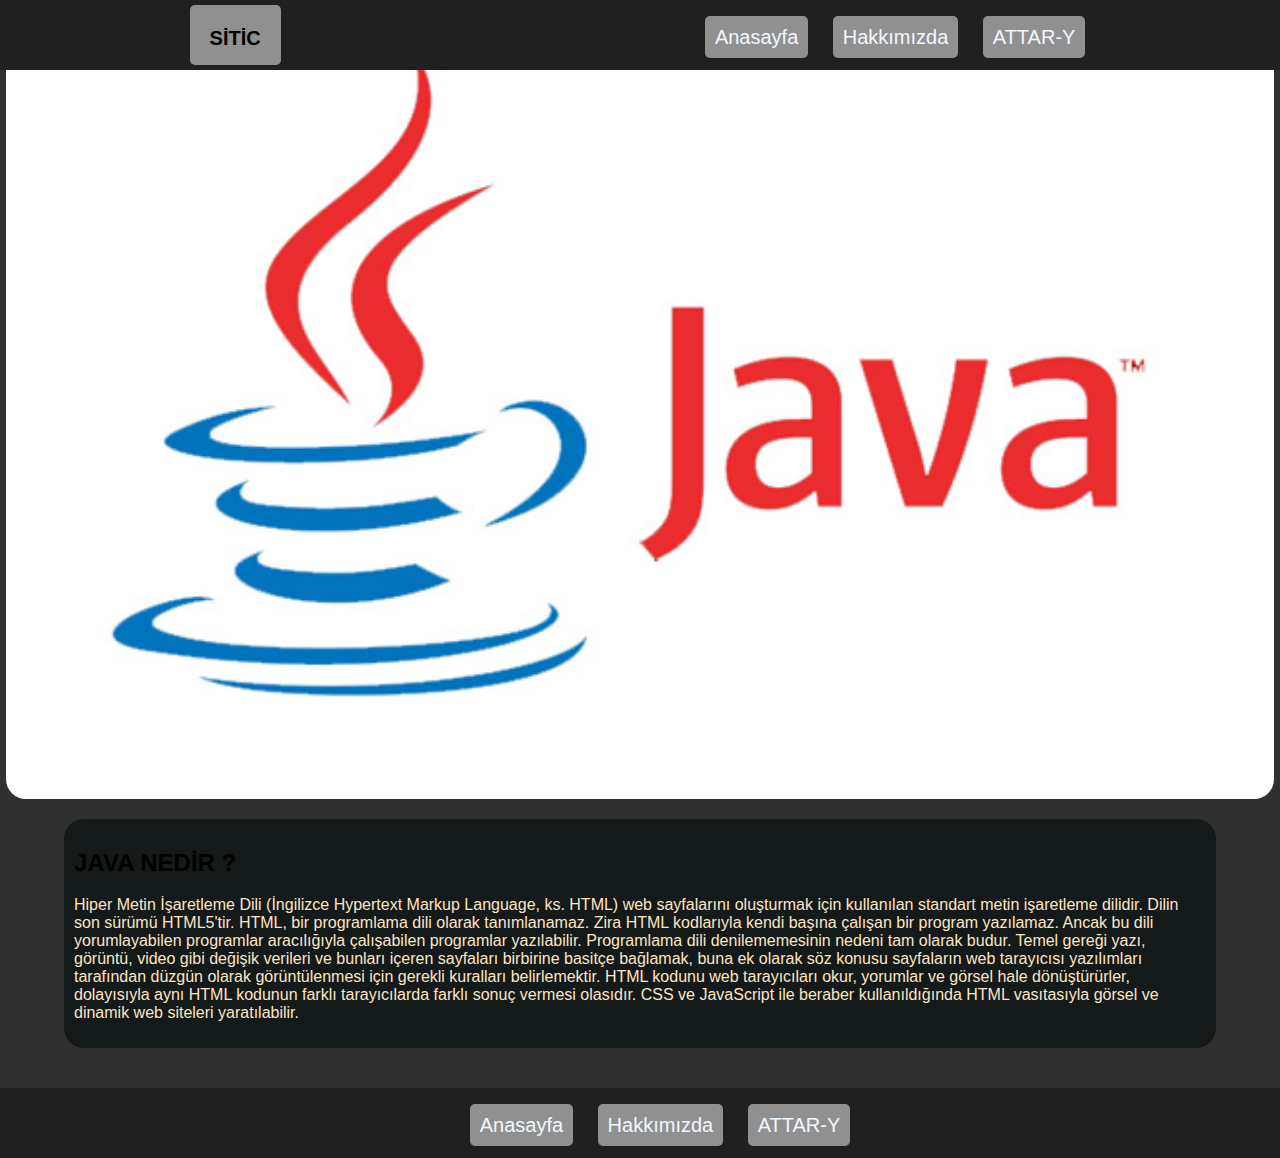
==== electronic.html @ daf58fa6 "ahmet" ====
<!DOCTYPE html>
<html>
<head>
    <meta http-equiv="Content-Type" content="text/html; charset=utf-8" />
    <title>SiTiC-ROVER-Y</title>
    <link rel="stylesheet" type="text/css" href="css/style.css">
</head>
    <body>
            
            <div class="menu_bar">
                <div class="logo"> <h2>SİTİC</h2></div>
                <div class="menu">
                    <ul>
                    
                    <li>
                        <a href="index.html">Anasayfa</a>
                    </li>
                    <li>
                        <a href="hakkimda.html">Hakkımızda </a>
                    </li>
                    <li>
                        <a href="rover-y.html">ATTAR-Y</a>
                    </li>
               </ul>
                </div>
            </div>
            <img src="css/resimler/java_logo.jpg" class="main-photo" />
                
        
        <main class="main_kutu">
            <div class="kutu">

                <h2>JAVA NEDİR ? </h2><p>     Hiper Metin İşaretleme Dili (İngilizce Hypertext Markup Language, ks. HTML) web sayfalarını oluşturmak için kullanılan standart metin işaretleme dilidir. Dilin son sürümü HTML5'tir. 
    
                    HTML, bir programlama dili olarak tanımlanamaz. Zira HTML kodlarıyla kendi başına çalışan bir program yazılamaz. Ancak bu dili yorumlayabilen programlar aracılığıyla çalışabilen programlar yazılabilir. Programlama dili denilememesinin nedeni tam olarak budur. Temel gereği yazı, görüntü, video gibi değişik verileri ve bunları içeren sayfaları birbirine basitçe bağlamak, buna ek olarak söz konusu sayfaların web tarayıcısı yazılımları tarafından düzgün olarak görüntülenmesi için gerekli kuralları belirlemektir. HTML kodunu web tarayıcıları okur, yorumlar ve görsel hale dönüştürürler, dolayısıyla aynı HTML kodunun farklı tarayıcılarda farklı sonuç vermesi olasıdır. CSS ve JavaScript ile beraber kullanıldığında HTML vasıtasıyla görsel ve dinamik web siteleri yaratılabilir. 
                </p>
                
            </div>
        </main>
        <footer>
            <div class="footer_menu">
                <ul>
                    
                    <li>
                        <a href="index.html">Anasayfa</a>
                    </li>
                    <li>
                        <a href="hakkimda.html">Hakkımızda </a>
                    </li>
                    <li>
                        <a href="rover-y.html">ATTAR-Y</a>
                    </li>
               </ul> </div>
        </footer>
    </body>
</html>
---- css/style.css ----
body {
        font-family: Arial;
        margin: 0;
        padding: 0;
        display: flex;
        flex-direction: column;
        align-items: center;

    }
    html{
       background-color: #303030; 
    }
    .menu_bar{
        position: fixed;
		top: 0;
        height: 70px;
        width: 100%;
        background-color: #202020;
        display: flex;
        justify-content: space-around;
    }
    .logo {
        margin: 5px;
        text-decoration: none;
        box-sizing: border-box;
        background-color: #909090;
        border-radius: 5px;
        padding-left: 20px;
        padding-right: 20px;
        padding-bottom: 5px;
        padding-top: 5px;
    }
    .logo h2{
        font-size: 20px;

    }

    .menu ul li{
        list-style-type: none;
        display: inline-block;
        padding: 5px;
        margin: 5px;
        transition: 0.7s;
    }
    .menu a{
        color: aliceblue;
        font-size: 20px;
        text-decoration: none;
        box-sizing: border-box;
        background-color: #909090;
        border-radius: 5px;
        padding: 10px;
    }
    .menu li:hover a{
        background-color: #404040;

    }
    .main_kutu{
        margin-top: 20px;
        display: flex;
        flex-direction: column;
        align-items: center;
        margin-bottom: 20px;
        width: 90%;

    }
    .kutu{
        padding: 10px;
        border-radius: 20px;
        background-color: rgba(0, 11, 10,0.6);
    }
    .kutu p{
        color:bisque;
    }
    .galeri{
        background-position: center;
        background-size: cover;
        display: flex;
        justify-content: center;
        align-items: center;
    }
    .main-photo{
        width: 99%;
        border-radius: 20px;
        margin-top: 20px;
    }
    
    .orta_alan{
        margin-top: 20px;
        display: flex;
        width: 99%;
        padding: 5px;
        border-radius: 20px;
        background-color: rgba(0, 11, 10, 0.0);
        justify-content: space-around;
        
    }
    .orta{
        background-color: #909090;
        border-radius: 10px;
        width: 30%;
        padding: 20px;
    }
    .btn-contiuno{
        width: 100%;
        height: 50px;
        border-radius: 20px;
    }
    .btn-contiuno ul{
        margin: 0px;
        background-color: aqua;
    }
    .btn-contiuno ul li{
        list-style-type: none;
        width: 100%;
        display: inline-block;
        margin-left: 0px;
        background-color: aliceblue;
        transition: 0.7s;
    }
    .btn-contiuno  a{
        background-color: #5b2727;
        border-radius: 20px;
        margin-left: 0px;
        color: white;
        padding: 15px 32px;
        text-align: center;
        text-decoration: none;
        display: flex;
        font-size: 16px;
        cursor: pointer;
        flex-direction: column;
        align-items: center;
    }
    .btn-contiuno:hover a{
        background-color: #404040;
        
        

    }
    
    footer{
        margin-top: 20px;
        width: 100%;
        height: 70px;
        background-color: #202020;
        display: flex;
        justify-content: space-around;
        
    }
    .footer_menu ul li{
        list-style-type: none;
        display: inline-block;
        padding: 5px;
        margin: 5px;
        transition: 0.7s;
    }
    .footer_menu a{
        color: aliceblue;
        font-size: 20px;
        text-decoration: none;
        box-sizing: border-box;
        background-color: #909090;
        border-radius: 5px;
        padding: 10px;
    }
    
    

    @media only screen and (max-width:992px) {
        .orta_alan{
            flex-wrap: wrap;
        }
        .orta{
            margin: 10px;
            width: 90%;
        }
        
        
    }
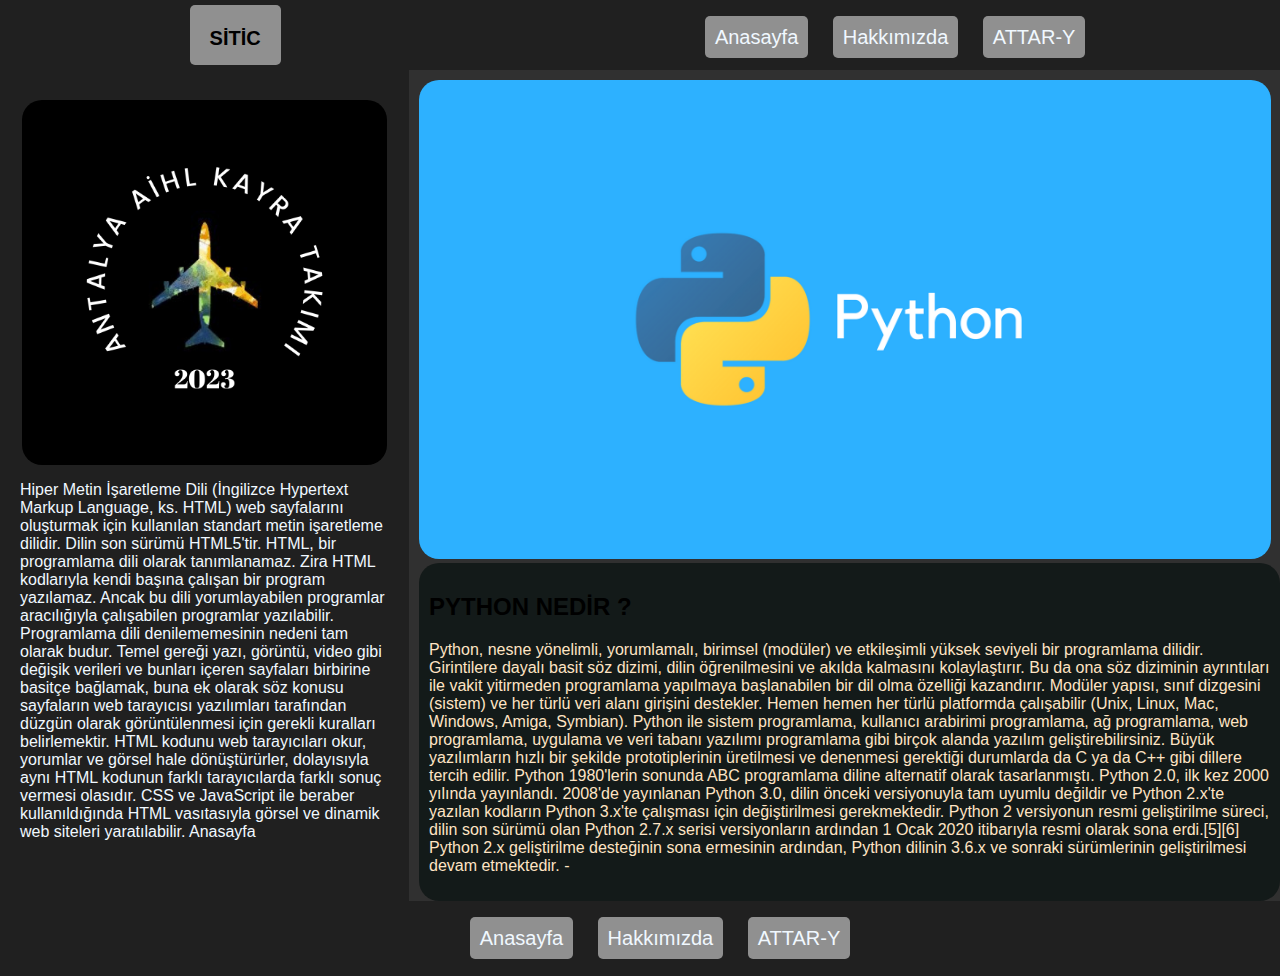
==== commit c160e024: "m" ====
--- a/electronic.html
+++ b/electronic.html
@@ -2,41 +2,78 @@
 <html>
 <head>
     <meta http-equiv="Content-Type" content="text/html; charset=utf-8" />
-    <title>SiTiC-ROVER-Y</title>
+    <title>SiTiC-Anasayfa</title>
     <link rel="stylesheet" type="text/css" href="css/style.css">
 </head>
     <body>
-            
-            <div class="menu_bar">
-                <div class="logo"> <h2>SİTİC</h2></div>
-                <div class="menu">
-                    <ul>
-                    
-                    <li>
-                        <a href="index.html">Anasayfa</a>
-                    </li>
-                    <li>
-                        <a href="hakkimda.html">Hakkımızda </a>
-                    </li>
-                    <li>
-                        <a href="rover-y.html">ATTAR-Y</a>
-                    </li>
-               </ul>
-                </div>
+        
+        <div class="menu_bar">
+            <div class="logo"> <h2>SİTİC</h2></div>
+            <div class="menu">
+                <ul>
+                
+                <li>
+                    <a href="index.html">Anasayfa</a>
+                </li>
+                <li>
+                    <a href="hakkimda.html">Hakkımızda </a>
+                </li>
+                <li>
+                    <a href="rover-y.html">ATTAR-Y</a>
+                </li>
+           </ul>
             </div>
-            <img src="css/resimler/java_logo.jpg" class="main-photo" />
-                
+        </div>
+
+        <main class="main-body">
+
         
-        <main class="main_kutu">
-            <div class="kutu">
+        <div class="main-left">
+            <div class="galeri">
+                <img src="css/resimler/Antalya Aihl Sibernetik.png" class="main-photo" />
+            </div>
+            <p>Hiper Metin İşaretleme Dili (İngilizce Hypertext Markup Language, ks. HTML) web sayfalarını oluşturmak için kullanılan standart metin işaretleme dilidir. Dilin son sürümü HTML5'tir. HTML, bir programlama dili olarak tanımlanamaz. Zira HTML kodlarıyla kendi başına çalışan bir program yazılamaz. Ancak bu dili yorumlayabilen programlar aracılığıyla çalışabilen programlar yazılabilir. Programlama dili denilememesinin nedeni tam olarak budur. Temel gereği yazı, görüntü, video gibi değişik verileri ve bunları içeren sayfaları birbirine basitçe bağlamak, buna ek olarak söz konusu sayfaların web tarayıcısı yazılımları tarafından düzgün olarak görüntülenmesi için gerekli kuralları belirlemektir. HTML kodunu web tarayıcıları okur, yorumlar ve görsel hale dönüştürürler, dolayısıyla aynı HTML kodunun farklı tarayıcılarda farklı sonuç vermesi olasıdır. CSS ve JavaScript ile beraber kullanıldığında HTML vasıtasıyla görsel ve dinamik web siteleri yaratılabilir.
 
-                <h2>JAVA NEDİR ? </h2><p>     Hiper Metin İşaretleme Dili (İngilizce Hypertext Markup Language, ks. HTML) web sayfalarını oluşturmak için kullanılan standart metin işaretleme dilidir. Dilin son sürümü HTML5'tir. 
-    
-                    HTML, bir programlama dili olarak tanımlanamaz. Zira HTML kodlarıyla kendi başına çalışan bir program yazılamaz. Ancak bu dili yorumlayabilen programlar aracılığıyla çalışabilen programlar yazılabilir. Programlama dili denilememesinin nedeni tam olarak budur. Temel gereği yazı, görüntü, video gibi değişik verileri ve bunları içeren sayfaları birbirine basitçe bağlamak, buna ek olarak söz konusu sayfaların web tarayıcısı yazılımları tarafından düzgün olarak görüntülenmesi için gerekli kuralları belirlemektir. HTML kodunu web tarayıcıları okur, yorumlar ve görsel hale dönüştürürler, dolayısıyla aynı HTML kodunun farklı tarayıcılarda farklı sonuç vermesi olasıdır. CSS ve JavaScript ile beraber kullanıldığında HTML vasıtasıyla görsel ve dinamik web siteleri yaratılabilir. 
-                </p>
-                
-            </div>
-        </main>
+                Anasayfa </p>
+
+
+        </div>
+
+       <div class="main-right">
+        
+        <img class="main-photo" src="css/resimler/python.png" alt="">
+        
+        <div class="kutu">
+            <h2>PYTHON NEDİR ? </h2>
+
+
+             
+             <p>  Python, nesne yönelimli, yorumlamalı, birimsel (modüler) ve etkileşimli yüksek seviyeli
+                  bir programlama dilidir.
+
+                 Girintilere dayalı basit söz dizimi, dilin öğrenilmesini ve akılda kalmasını kolaylaştırır.
+                  Bu da ona söz diziminin ayrıntıları ile vakit yitirmeden programlama yapılmaya başlanabilen 
+                  bir dil olma özelliği kazandırır.
+                 
+                 Modüler yapısı, sınıf dizgesini (sistem) ve her türlü veri alanı girişini destekler.
+                 Hemen hemen her türlü platformda çalışabilir (Unix, Linux, Mac, Windows, Amiga, Symbian). 
+                 Python ile sistem programlama, kullanıcı
+                  arabirimi programlama, ağ programlama, web programlama, uygulama ve veri tabanı yazılımı
+                   programlama gibi birçok alanda yazılım geliştirebilirsiniz. Büyük yazılımların 
+                 hızlı bir şekilde prototiplerinin üretilmesi ve denenmesi gerektiği durumlarda da C ya da
+                  C++ gibi dillere tercih edilir.
+                 
+                 Python 1980'lerin sonunda ABC programlama diline alternatif olarak tasarlanmıştı. Python 2.0,
+                  ilk kez 2000 yılında yayınlandı. 2008'de yayınlanan Python 3.0, dilin önceki versiyonuyla
+                   tam uyumlu değildir ve Python
+                  2.x'te yazılan kodların Python 3.x'te çalışması için değiştirilmesi gerekmektedir. Python 2 
+                  versiyonun resmi geliştirilme süreci, dilin son sürümü olan Python 2.7.x serisi versiyonların
+                   ardından 1 Ocak 2020 itibarıyla resmi olarak sona erdi.[5][6] Python 2.x geliştirilme desteğinin
+                    sona ermesinin ardından, Python dilinin 3.6.x ve sonraki sürümlerinin geliştirilmesi devam etmektedir.
+                    -</p>
+         </div>
+        </div>
+    </main>
         <footer>
             <div class="footer_menu">
                 <ul>
@@ -50,7 +87,9 @@
                     <li>
                         <a href="rover-y.html">ATTAR-Y</a>
                     </li>
-               </ul> </div>
+               </ul></div>
         </footer>
     </body>
-</html>+</html>
+                    
+           --- a/css/style.css
+++ b/css/style.css
@@ -65,6 +65,7 @@
 
     }
     .kutu{
+        margin: auto;
         padding: 10px;
         border-radius: 20px;
         background-color: rgba(0, 11, 10,0.6);
@@ -89,8 +90,9 @@
         margin-top: 20px;
         display: flex;
         width: 99%;
-        padding: 5px;
-        border-radius: 20px;
+        padding: 10px;
+        border-radius: 20px;
+        gap: 5px;
         background-color: rgba(0, 11, 10, 0.0);
         justify-content: space-around;
         
@@ -138,11 +140,29 @@
         
 
     }
+    .main-body{
+        margin-top: 60px;
+        display: flex;
+        gap: 10px;
+        flex-direction: row;
+    }
+
+    .main-left{
+        background-color: #202020;
+        width: 30%;
+        padding: 20px;
+    }
+    .main-left p{
+        color: aliceblue;
+    }
+    .main-right{
+        width: 70%;
+        height: auto;
+    }
     
     footer{
-        margin-top: 20px;
-        width: 100%;
-        height: 70px;
+        width: 100%;
+        max-height:initial;
         background-color: #202020;
         display: flex;
         justify-content: space-around;
@@ -171,6 +191,16 @@
         .orta_alan{
             flex-wrap: wrap;
         }
+        .main-body{
+            display: flex;
+            flex-direction: column;
+        }
+        .main-left{
+            display: none;
+        }
+        .main-right{
+            width: 100%;
+        }
         .orta{
             margin: 10px;
             width: 90%;
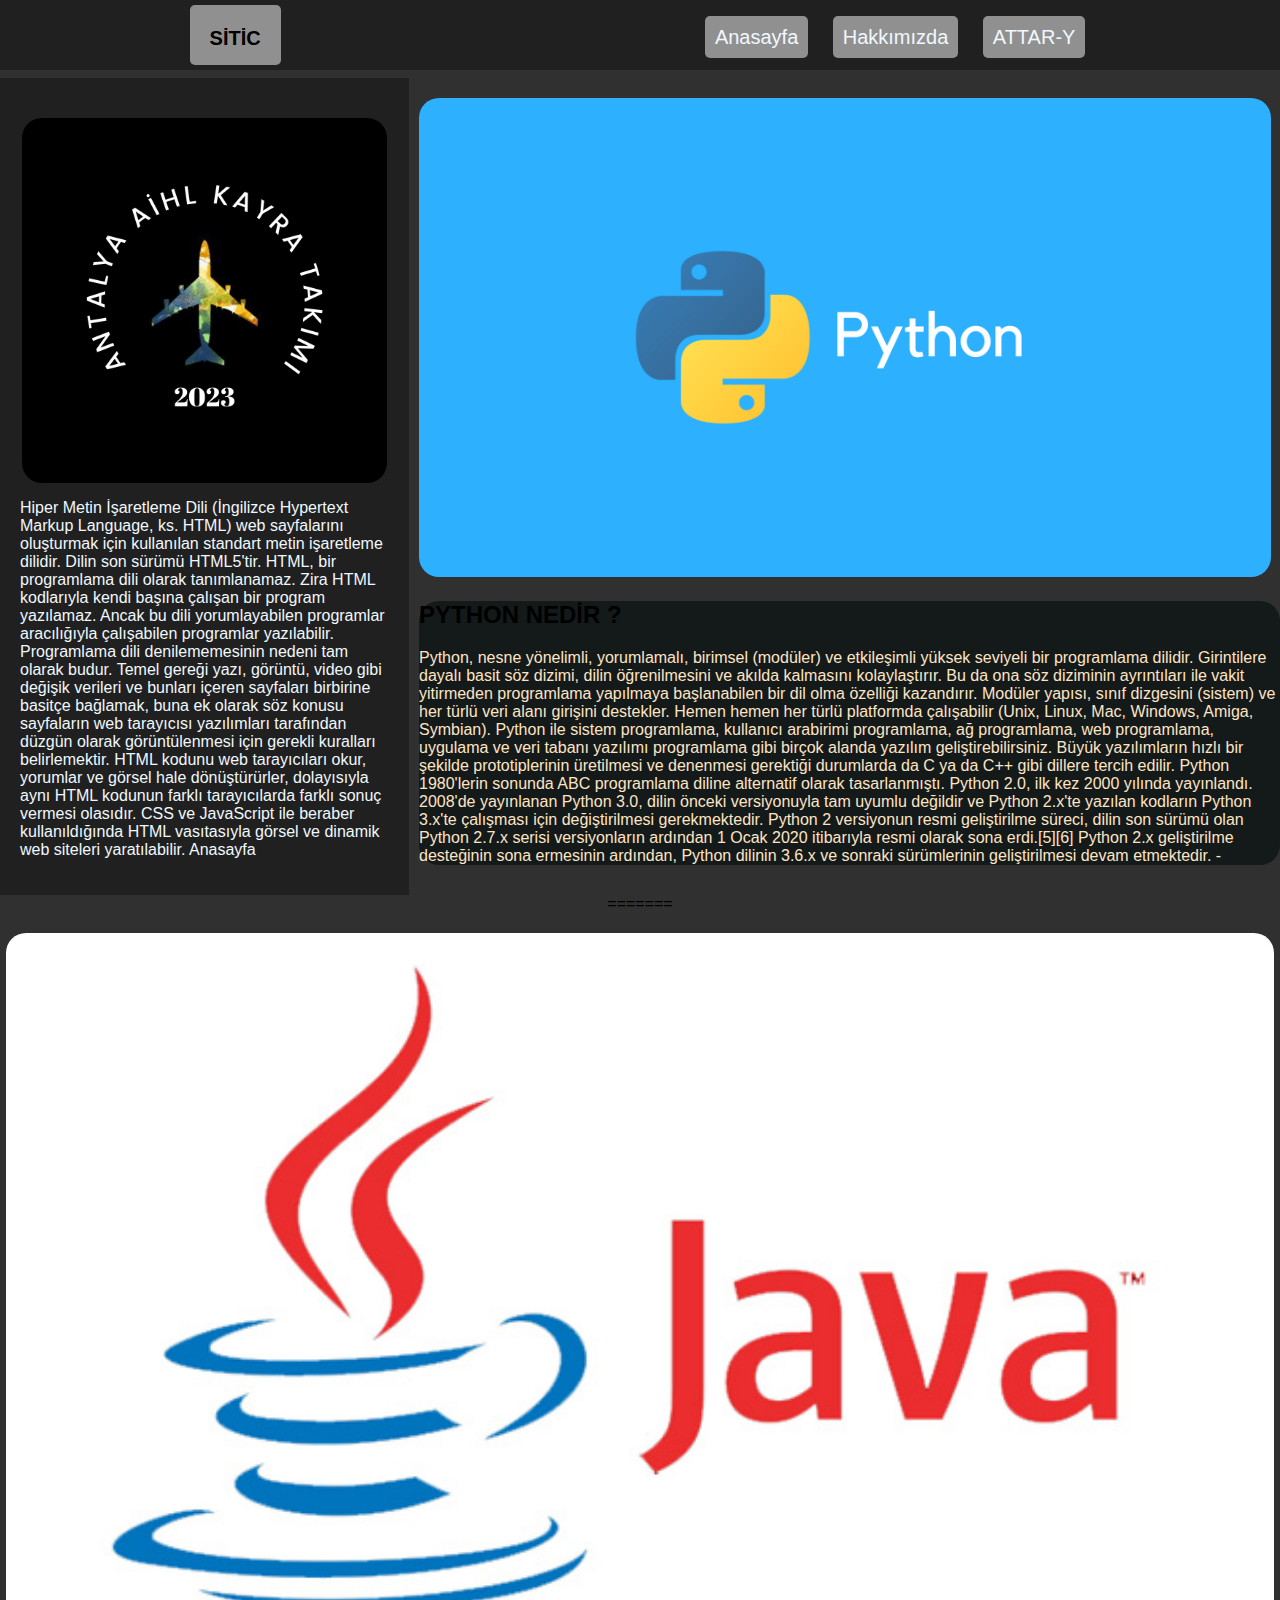
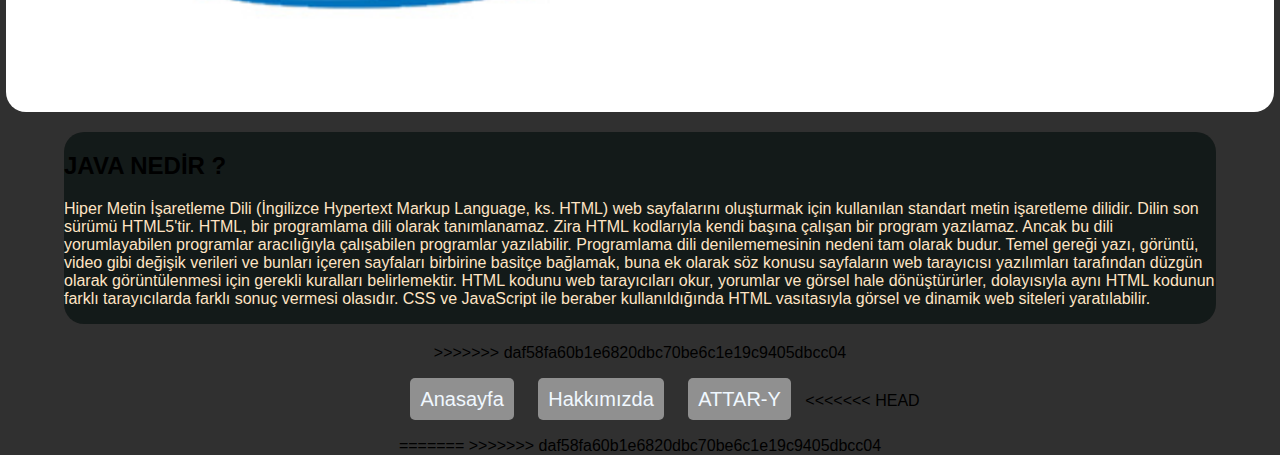
==== commit d37e961c: "x" ====
--- a/electronic.html
+++ b/electronic.html
@@ -2,6 +2,7 @@
 <html>
 <head>
     <meta http-equiv="Content-Type" content="text/html; charset=utf-8" />
+<<<<<<< HEAD
     <title>SiTiC-Anasayfa</title>
     <link rel="stylesheet" type="text/css" href="css/style.css">
 </head>
@@ -74,6 +75,43 @@
          </div>
         </div>
     </main>
+=======
+    <title>SiTiC-ROVER-Y</title>
+    <link rel="stylesheet" type="text/css" href="css/style.css">
+</head>
+    <body>
+            
+            <div class="menu_bar">
+                <div class="logo"> <h2>SİTİC</h2></div>
+                <div class="menu">
+                    <ul>
+                    
+                    <li>
+                        <a href="index.html">Anasayfa</a>
+                    </li>
+                    <li>
+                        <a href="hakkimda.html">Hakkımızda </a>
+                    </li>
+                    <li>
+                        <a href="rover-y.html">ATTAR-Y</a>
+                    </li>
+               </ul>
+                </div>
+            </div>
+            <img src="css/resimler/java_logo.jpg" class="main-photo" />
+                
+        
+        <main class="main_kutu">
+            <div class="kutu">
+
+                <h2>JAVA NEDİR ? </h2><p>     Hiper Metin İşaretleme Dili (İngilizce Hypertext Markup Language, ks. HTML) web sayfalarını oluşturmak için kullanılan standart metin işaretleme dilidir. Dilin son sürümü HTML5'tir. 
+    
+                    HTML, bir programlama dili olarak tanımlanamaz. Zira HTML kodlarıyla kendi başına çalışan bir program yazılamaz. Ancak bu dili yorumlayabilen programlar aracılığıyla çalışabilen programlar yazılabilir. Programlama dili denilememesinin nedeni tam olarak budur. Temel gereği yazı, görüntü, video gibi değişik verileri ve bunları içeren sayfaları birbirine basitçe bağlamak, buna ek olarak söz konusu sayfaların web tarayıcısı yazılımları tarafından düzgün olarak görüntülenmesi için gerekli kuralları belirlemektir. HTML kodunu web tarayıcıları okur, yorumlar ve görsel hale dönüştürürler, dolayısıyla aynı HTML kodunun farklı tarayıcılarda farklı sonuç vermesi olasıdır. CSS ve JavaScript ile beraber kullanıldığında HTML vasıtasıyla görsel ve dinamik web siteleri yaratılabilir. 
+                </p>
+                
+            </div>
+        </main>
+>>>>>>> daf58fa60b1e6820dbc70be6c1e19c9405dbcc04
         <footer>
             <div class="footer_menu">
                 <ul>
@@ -87,9 +125,16 @@
                     <li>
                         <a href="rover-y.html">ATTAR-Y</a>
                     </li>
+<<<<<<< HEAD
                </ul></div>
         </footer>
     </body>
 </html>
                     
-           +           
+=======
+               </ul> </div>
+        </footer>
+    </body>
+</html>
+>>>>>>> daf58fa60b1e6820dbc70be6c1e19c9405dbcc04
--- a/css/style.css
+++ b/css/style.css
@@ -65,7 +65,10 @@
 
     }
     .kutu{
+<<<<<<< HEAD
         margin: auto;
+=======
+>>>>>>> daf58fa60b1e6820dbc70be6c1e19c9405dbcc04
         padding: 10px;
         border-radius: 20px;
         background-color: rgba(0, 11, 10,0.6);
@@ -92,7 +95,10 @@
         width: 99%;
         padding: 10px;
         border-radius: 20px;
+<<<<<<< HEAD
         gap: 5px;
+=======
+>>>>>>> daf58fa60b1e6820dbc70be6c1e19c9405dbcc04
         background-color: rgba(0, 11, 10, 0.0);
         justify-content: space-around;
         
@@ -107,6 +113,7 @@
         width: 100%;
         height: 50px;
         border-radius: 20px;
+<<<<<<< HEAD
     }
     .btn-contiuno ul{
         margin: 0px;
@@ -159,8 +166,44 @@
         width: 70%;
         height: auto;
     }
+=======
+    }
+    .btn-contiuno ul{
+        margin: 0px;
+        background-color: aqua;
+    }
+    .btn-contiuno ul li{
+        list-style-type: none;
+        width: 100%;
+        display: inline-block;
+        margin-left: 0px;
+        background-color: aliceblue;
+        transition: 0.7s;
+    }
+    .btn-contiuno  a{
+        background-color: #5b2727;
+        border-radius: 20px;
+        margin-left: 0px;
+        color: white;
+        padding: 15px 32px;
+        text-align: center;
+        text-decoration: none;
+        display: flex;
+        font-size: 16px;
+        cursor: pointer;
+        flex-direction: column;
+        align-items: center;
+    }
+    .btn-contiuno:hover a{
+        background-color: #404040;
+        
+        
+
+    }
+>>>>>>> daf58fa60b1e6820dbc70be6c1e19c9405dbcc04
     
     footer{
+        margin-top: 20px;
         width: 100%;
         max-height:initial;
         background-color: #202020;
@@ -191,6 +234,7 @@
         .orta_alan{
             flex-wrap: wrap;
         }
+<<<<<<< HEAD
         .main-body{
             display: flex;
             flex-direction: column;
@@ -201,6 +245,8 @@
         .main-right{
             width: 100%;
         }
+=======
+>>>>>>> daf58fa60b1e6820dbc70be6c1e19c9405dbcc04
         .orta{
             margin: 10px;
             width: 90%;
--- a/css/style.css
+++ b/css/style.css
@@ -65,7 +65,10 @@
 
     }
     .kutu{
+<<<<<<< HEAD
         margin: auto;
+=======
+>>>>>>> daf58fa60b1e6820dbc70be6c1e19c9405dbcc04
         padding: 10px;
         border-radius: 20px;
         background-color: rgba(0, 11, 10,0.6);
@@ -92,7 +95,10 @@
         width: 99%;
         padding: 10px;
         border-radius: 20px;
+<<<<<<< HEAD
         gap: 5px;
+=======
+>>>>>>> daf58fa60b1e6820dbc70be6c1e19c9405dbcc04
         background-color: rgba(0, 11, 10, 0.0);
         justify-content: space-around;
         
@@ -107,6 +113,7 @@
         width: 100%;
         height: 50px;
         border-radius: 20px;
+<<<<<<< HEAD
     }
     .btn-contiuno ul{
         margin: 0px;
@@ -159,8 +166,44 @@
         width: 70%;
         height: auto;
     }
+=======
+    }
+    .btn-contiuno ul{
+        margin: 0px;
+        background-color: aqua;
+    }
+    .btn-contiuno ul li{
+        list-style-type: none;
+        width: 100%;
+        display: inline-block;
+        margin-left: 0px;
+        background-color: aliceblue;
+        transition: 0.7s;
+    }
+    .btn-contiuno  a{
+        background-color: #5b2727;
+        border-radius: 20px;
+        margin-left: 0px;
+        color: white;
+        padding: 15px 32px;
+        text-align: center;
+        text-decoration: none;
+        display: flex;
+        font-size: 16px;
+        cursor: pointer;
+        flex-direction: column;
+        align-items: center;
+    }
+    .btn-contiuno:hover a{
+        background-color: #404040;
+        
+        
+
+    }
+>>>>>>> daf58fa60b1e6820dbc70be6c1e19c9405dbcc04
     
     footer{
+        margin-top: 20px;
         width: 100%;
         max-height:initial;
         background-color: #202020;
@@ -191,6 +234,7 @@
         .orta_alan{
             flex-wrap: wrap;
         }
+<<<<<<< HEAD
         .main-body{
             display: flex;
             flex-direction: column;
@@ -201,6 +245,8 @@
         .main-right{
             width: 100%;
         }
+=======
+>>>>>>> daf58fa60b1e6820dbc70be6c1e19c9405dbcc04
         .orta{
             margin: 10px;
             width: 90%;
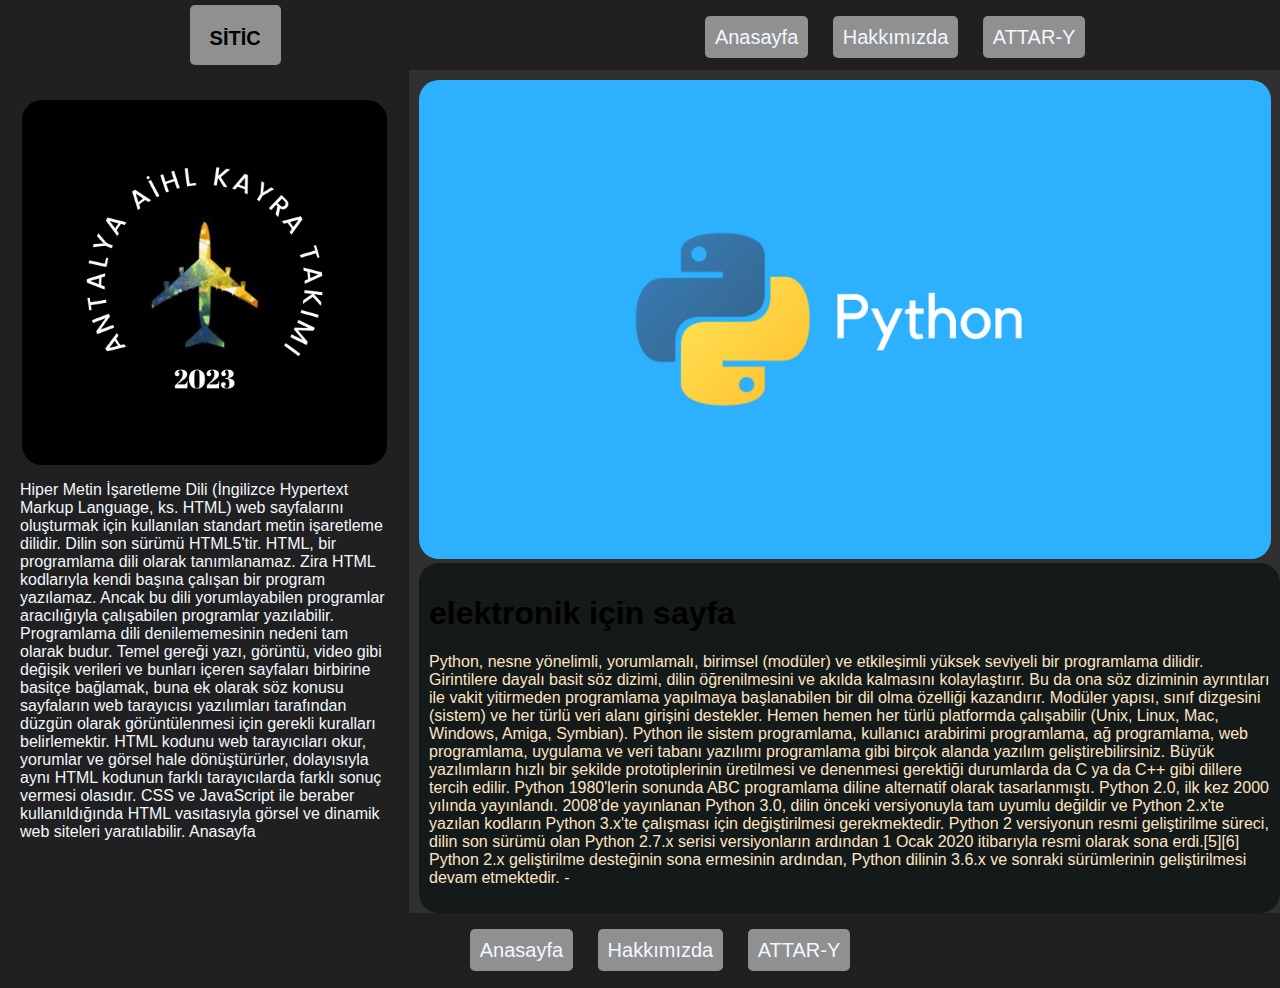
==== commit 76b47e66: "amet" ====
--- a/electronic.html
+++ b/electronic.html
@@ -2,8 +2,7 @@
 <html>
 <head>
     <meta http-equiv="Content-Type" content="text/html; charset=utf-8" />
-<<<<<<< HEAD
-    <title>SiTiC-Anasayfa</title>
+    <title>SiTiC-Elektronik</title>
     <link rel="stylesheet" type="text/css" href="css/style.css">
 </head>
     <body>
@@ -45,7 +44,7 @@
         <img class="main-photo" src="css/resimler/python.png" alt="">
         
         <div class="kutu">
-            <h2>PYTHON NEDİR ? </h2>
+            <h1>elektronik için sayfa </h1>
 
 
              
@@ -75,43 +74,6 @@
          </div>
         </div>
     </main>
-=======
-    <title>SiTiC-ROVER-Y</title>
-    <link rel="stylesheet" type="text/css" href="css/style.css">
-</head>
-    <body>
-            
-            <div class="menu_bar">
-                <div class="logo"> <h2>SİTİC</h2></div>
-                <div class="menu">
-                    <ul>
-                    
-                    <li>
-                        <a href="index.html">Anasayfa</a>
-                    </li>
-                    <li>
-                        <a href="hakkimda.html">Hakkımızda </a>
-                    </li>
-                    <li>
-                        <a href="rover-y.html">ATTAR-Y</a>
-                    </li>
-               </ul>
-                </div>
-            </div>
-            <img src="css/resimler/java_logo.jpg" class="main-photo" />
-                
-        
-        <main class="main_kutu">
-            <div class="kutu">
-
-                <h2>JAVA NEDİR ? </h2><p>     Hiper Metin İşaretleme Dili (İngilizce Hypertext Markup Language, ks. HTML) web sayfalarını oluşturmak için kullanılan standart metin işaretleme dilidir. Dilin son sürümü HTML5'tir. 
-    
-                    HTML, bir programlama dili olarak tanımlanamaz. Zira HTML kodlarıyla kendi başına çalışan bir program yazılamaz. Ancak bu dili yorumlayabilen programlar aracılığıyla çalışabilen programlar yazılabilir. Programlama dili denilememesinin nedeni tam olarak budur. Temel gereği yazı, görüntü, video gibi değişik verileri ve bunları içeren sayfaları birbirine basitçe bağlamak, buna ek olarak söz konusu sayfaların web tarayıcısı yazılımları tarafından düzgün olarak görüntülenmesi için gerekli kuralları belirlemektir. HTML kodunu web tarayıcıları okur, yorumlar ve görsel hale dönüştürürler, dolayısıyla aynı HTML kodunun farklı tarayıcılarda farklı sonuç vermesi olasıdır. CSS ve JavaScript ile beraber kullanıldığında HTML vasıtasıyla görsel ve dinamik web siteleri yaratılabilir. 
-                </p>
-                
-            </div>
-        </main>
->>>>>>> daf58fa60b1e6820dbc70be6c1e19c9405dbcc04
         <footer>
             <div class="footer_menu">
                 <ul>
@@ -125,16 +87,9 @@
                     <li>
                         <a href="rover-y.html">ATTAR-Y</a>
                     </li>
-<<<<<<< HEAD
                </ul></div>
         </footer>
     </body>
 </html>
                     
-           
-=======
-               </ul> </div>
-        </footer>
-    </body>
-</html>
->>>>>>> daf58fa60b1e6820dbc70be6c1e19c9405dbcc04
+           --- a/css/style.css
+++ b/css/style.css
@@ -65,10 +65,7 @@
 
     }
     .kutu{
-<<<<<<< HEAD
         margin: auto;
-=======
->>>>>>> daf58fa60b1e6820dbc70be6c1e19c9405dbcc04
         padding: 10px;
         border-radius: 20px;
         background-color: rgba(0, 11, 10,0.6);
@@ -95,10 +92,7 @@
         width: 99%;
         padding: 10px;
         border-radius: 20px;
-<<<<<<< HEAD
         gap: 5px;
-=======
->>>>>>> daf58fa60b1e6820dbc70be6c1e19c9405dbcc04
         background-color: rgba(0, 11, 10, 0.0);
         justify-content: space-around;
         
@@ -113,7 +107,6 @@
         width: 100%;
         height: 50px;
         border-radius: 20px;
-<<<<<<< HEAD
     }
     .btn-contiuno ul{
         margin: 0px;
@@ -166,44 +159,8 @@
         width: 70%;
         height: auto;
     }
-=======
-    }
-    .btn-contiuno ul{
-        margin: 0px;
-        background-color: aqua;
-    }
-    .btn-contiuno ul li{
-        list-style-type: none;
-        width: 100%;
-        display: inline-block;
-        margin-left: 0px;
-        background-color: aliceblue;
-        transition: 0.7s;
-    }
-    .btn-contiuno  a{
-        background-color: #5b2727;
-        border-radius: 20px;
-        margin-left: 0px;
-        color: white;
-        padding: 15px 32px;
-        text-align: center;
-        text-decoration: none;
-        display: flex;
-        font-size: 16px;
-        cursor: pointer;
-        flex-direction: column;
-        align-items: center;
-    }
-    .btn-contiuno:hover a{
-        background-color: #404040;
-        
-        
-
-    }
->>>>>>> daf58fa60b1e6820dbc70be6c1e19c9405dbcc04
     
     footer{
-        margin-top: 20px;
         width: 100%;
         max-height:initial;
         background-color: #202020;
@@ -234,7 +191,6 @@
         .orta_alan{
             flex-wrap: wrap;
         }
-<<<<<<< HEAD
         .main-body{
             display: flex;
             flex-direction: column;
@@ -245,8 +201,6 @@
         .main-right{
             width: 100%;
         }
-=======
->>>>>>> daf58fa60b1e6820dbc70be6c1e19c9405dbcc04
         .orta{
             margin: 10px;
             width: 90%;
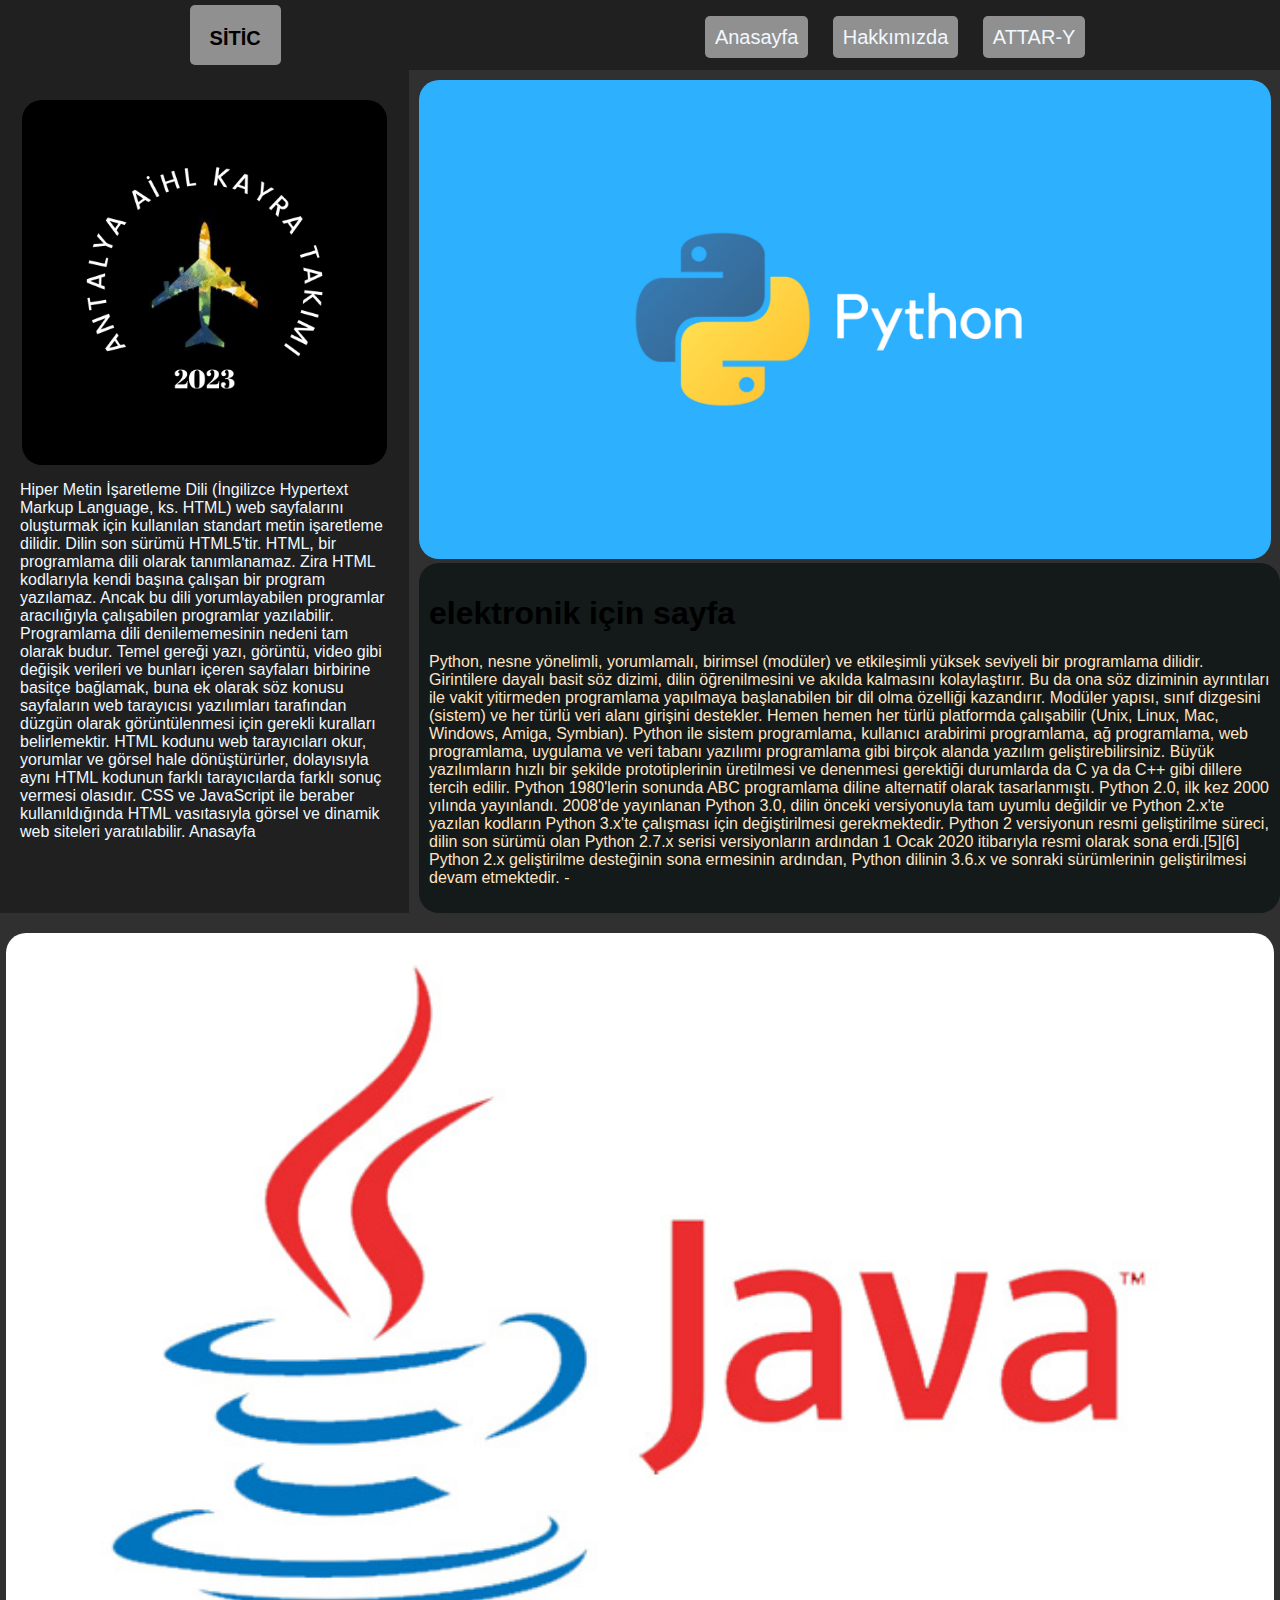
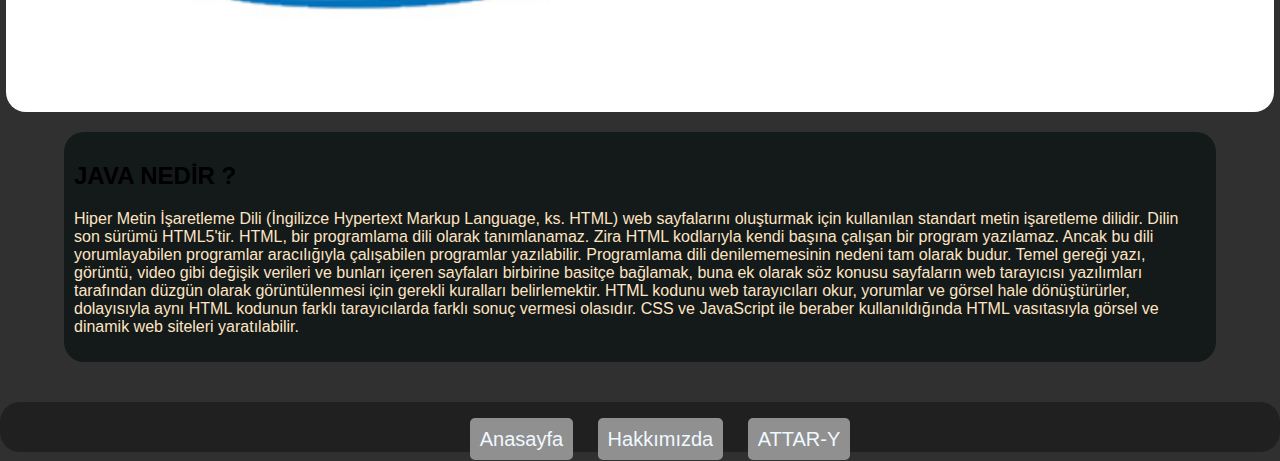
==== commit 369387e2: "Merge branch 'main' of https://github.com/ahmetsezer5/ahmetsezer5.github.io" ====
--- a/electronic.html
+++ b/electronic.html
@@ -3,6 +3,7 @@
 <head>
     <meta http-equiv="Content-Type" content="text/html; charset=utf-8" />
     <title>SiTiC-Elektronik</title>
+    <title>SiTiC-Anasayfa</title>
     <link rel="stylesheet" type="text/css" href="css/style.css">
 </head>
     <body>
@@ -74,6 +75,41 @@
          </div>
         </div>
     </main>
+    <title>SiTiC-ROVER-Y</title>
+    <link rel="stylesheet" type="text/css" href="css/style.css">
+</head>
+    <body>
+            
+            <div class="menu_bar">
+                <div class="logo"> <h2>SİTİC</h2></div>
+                <div class="menu">
+                    <ul>
+                    
+                    <li>
+                        <a href="index.html">Anasayfa</a>
+                    </li>
+                    <li>
+                        <a href="hakkimda.html">Hakkımızda </a>
+                    </li>
+                    <li>
+                        <a href="rover-y.html">ATTAR-Y</a>
+                    </li>
+               </ul>
+                </div>
+            </div>
+            <img src="css/resimler/java_logo.jpg" class="main-photo" />
+                
+        
+        <main class="main_kutu">
+            <div class="kutu">
+
+                <h2>JAVA NEDİR ? </h2><p>     Hiper Metin İşaretleme Dili (İngilizce Hypertext Markup Language, ks. HTML) web sayfalarını oluşturmak için kullanılan standart metin işaretleme dilidir. Dilin son sürümü HTML5'tir. 
+    
+                    HTML, bir programlama dili olarak tanımlanamaz. Zira HTML kodlarıyla kendi başına çalışan bir program yazılamaz. Ancak bu dili yorumlayabilen programlar aracılığıyla çalışabilen programlar yazılabilir. Programlama dili denilememesinin nedeni tam olarak budur. Temel gereği yazı, görüntü, video gibi değişik verileri ve bunları içeren sayfaları birbirine basitçe bağlamak, buna ek olarak söz konusu sayfaların web tarayıcısı yazılımları tarafından düzgün olarak görüntülenmesi için gerekli kuralları belirlemektir. HTML kodunu web tarayıcıları okur, yorumlar ve görsel hale dönüştürürler, dolayısıyla aynı HTML kodunun farklı tarayıcılarda farklı sonuç vermesi olasıdır. CSS ve JavaScript ile beraber kullanıldığında HTML vasıtasıyla görsel ve dinamik web siteleri yaratılabilir. 
+                </p>
+                
+            </div>
+        </main>
         <footer>
             <div class="footer_menu">
                 <ul>
@@ -86,10 +122,7 @@
                     </li>
                     <li>
                         <a href="rover-y.html">ATTAR-Y</a>
-                    </li>
-               </ul></div>
+                    </li></ul></div>
         </footer>
     </body>
-</html>
-                    
-           +</html>--- a/css/style.css
+++ b/css/style.css
@@ -65,7 +65,6 @@
 
     }
     .kutu{
-        margin: auto;
         padding: 10px;
         border-radius: 20px;
         background-color: rgba(0, 11, 10,0.6);
@@ -162,6 +161,97 @@
     
     footer{
         width: 100%;
+        height: 50px;
+        border-radius: 20px;
+    }
+    .btn-contiuno ul{
+        margin: 0px;
+        background-color: aqua;
+    }
+    .btn-contiuno ul li{
+        list-style-type: none;
+        width: 100%;
+        display: inline-block;
+        margin-left: 0px;
+        background-color: aliceblue;
+        transition: 0.7s;
+    }
+    .btn-contiuno  a{
+        background-color: #5b2727;
+        border-radius: 20px;
+        margin-left: 0px;
+        color: white;
+        padding: 15px 32px;
+        text-align: center;
+        text-decoration: none;
+        display: flex;
+        font-size: 16px;
+        cursor: pointer;
+        flex-direction: column;
+        align-items: center;
+    }
+    .btn-contiuno:hover a{
+        background-color: #404040;
+        
+        
+
+    }
+    .main-body{
+        margin-top: 60px;
+        display: flex;
+        gap: 10px;
+        flex-direction: row;
+    }
+
+    .main-left{
+        background-color: #202020;
+        width: 30%;
+        padding: 20px;
+    }
+    .main-left p{
+        color: aliceblue;
+    }
+    .main-right{
+        width: 70%;
+        height: auto;
+    }
+    
+    .btn-contiuno ul{
+        margin: 0px;
+        background-color: aqua;
+    }
+    .btn-contiuno ul li{
+        list-style-type: none;
+        width: 100%;
+        display: inline-block;
+        margin-left: 0px;
+        background-color: aliceblue;
+        transition: 0.7s;
+    }
+    .btn-contiuno  a{
+        background-color: #5b2727;
+        border-radius: 20px;
+        margin-left: 0px;
+        color: white;
+        padding: 15px 32px;
+        text-align: center;
+        text-decoration: none;
+        display: flex;
+        font-size: 16px;
+        cursor: pointer;
+        flex-direction: column;
+        align-items: center;
+    }
+    .btn-contiuno:hover a{
+        background-color: #404040;
+        
+        
+
+    }
+    
+    footer{
+        margin-top: 20px;
+        width: 100%;
         max-height:initial;
         background-color: #202020;
         display: flex;
@@ -201,6 +291,9 @@
         .main-right{
             width: 100%;
         }
+        .main-right{
+            width: 100%;
+        }
         .orta{
             margin: 10px;
             width: 90%;
--- a/css/style.css
+++ b/css/style.css
@@ -65,7 +65,6 @@
 
     }
     .kutu{
-        margin: auto;
         padding: 10px;
         border-radius: 20px;
         background-color: rgba(0, 11, 10,0.6);
@@ -162,6 +161,97 @@
     
     footer{
         width: 100%;
+        height: 50px;
+        border-radius: 20px;
+    }
+    .btn-contiuno ul{
+        margin: 0px;
+        background-color: aqua;
+    }
+    .btn-contiuno ul li{
+        list-style-type: none;
+        width: 100%;
+        display: inline-block;
+        margin-left: 0px;
+        background-color: aliceblue;
+        transition: 0.7s;
+    }
+    .btn-contiuno  a{
+        background-color: #5b2727;
+        border-radius: 20px;
+        margin-left: 0px;
+        color: white;
+        padding: 15px 32px;
+        text-align: center;
+        text-decoration: none;
+        display: flex;
+        font-size: 16px;
+        cursor: pointer;
+        flex-direction: column;
+        align-items: center;
+    }
+    .btn-contiuno:hover a{
+        background-color: #404040;
+        
+        
+
+    }
+    .main-body{
+        margin-top: 60px;
+        display: flex;
+        gap: 10px;
+        flex-direction: row;
+    }
+
+    .main-left{
+        background-color: #202020;
+        width: 30%;
+        padding: 20px;
+    }
+    .main-left p{
+        color: aliceblue;
+    }
+    .main-right{
+        width: 70%;
+        height: auto;
+    }
+    
+    .btn-contiuno ul{
+        margin: 0px;
+        background-color: aqua;
+    }
+    .btn-contiuno ul li{
+        list-style-type: none;
+        width: 100%;
+        display: inline-block;
+        margin-left: 0px;
+        background-color: aliceblue;
+        transition: 0.7s;
+    }
+    .btn-contiuno  a{
+        background-color: #5b2727;
+        border-radius: 20px;
+        margin-left: 0px;
+        color: white;
+        padding: 15px 32px;
+        text-align: center;
+        text-decoration: none;
+        display: flex;
+        font-size: 16px;
+        cursor: pointer;
+        flex-direction: column;
+        align-items: center;
+    }
+    .btn-contiuno:hover a{
+        background-color: #404040;
+        
+        
+
+    }
+    
+    footer{
+        margin-top: 20px;
+        width: 100%;
         max-height:initial;
         background-color: #202020;
         display: flex;
@@ -201,6 +291,9 @@
         .main-right{
             width: 100%;
         }
+        .main-right{
+            width: 100%;
+        }
         .orta{
             margin: 10px;
             width: 90%;
